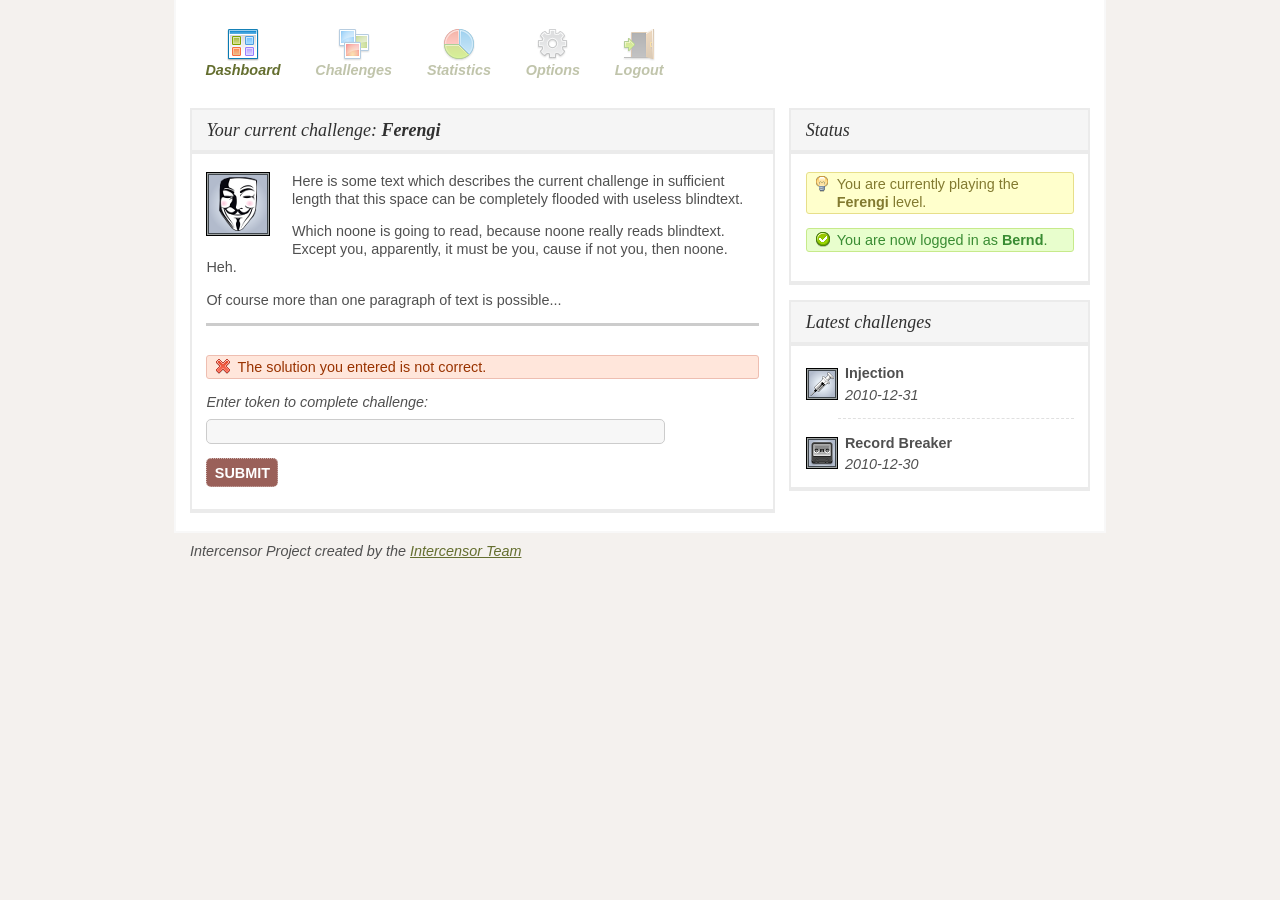
==== drafting/template/board.html @ 9b74d2a4 "template: first usable version of redesign The existing template was cleaned up and the CSS mostly r" ====
<!DOCTYPE html PUBLIC "-//W3C//DTD XHTML 1.0 Transitional//EN"
    "http://www.w3.org/TR/xhtml1/DTD/xhtml1-transitional.dtd">
<html xmlns="http://www.w3.org/1999/xhtml" xml:lang="en" lang="en">
<head>
<meta http-equiv="Content-Type" content=
"text/html; charset=utf-8" />
<title>Dashboard</title>
<style type="text/css"><!--

html {
	background: #f4f1ee;
	margin: 0;
	padding: 0;
}

body {
	background: #ffffff;
	border: 2px solid #f8f8f8;
	border-top: none;
	margin: 0 auto;
	padding: 1em;
	width: 70%;
	min-width: 900px;

	font-family:"Helvetica Neue", Arial, Helvetica, sans-serif;
	font-size: 90%;
	line-height: 1.25;
	color: #505050;
}

a                { color: #646e2f; }
a:hover, a:focus { color: #000000; }

#attribution {
	margin-top: 1em;     /* extra 1em so the element still takes up enough space */
	margin-bottom: -3em; /* move down -3em+1em = 2em */
}

/* info boxes */

.infobox {
	-moz-border-radius: 3px;
	     border-radius: 3px;
	padding: 2px 3px 2px 30px;
	border: 1px solid;
	background: 9px 3px no-repeat;
}

.infobox em {
	font-style: normal;
	font-weight: bold;
}

.notice {
	           color: #827a30;
	    border-color: #e7df8a;
	background-color: #ffffcc;
	background-image: url(images/icons/notice-trans.png);
}

.error {
	           color: #993300;
	    border-color: #eebeb1;
	background-color: #ffe6db;
	background-image: url(images/icons/error-trans.png);
}

.success {
	           color: #398c33;
	    border-color: #c7ea8b;
	background-color: #e8fecd;
	background-image: url(images/icons/success-trans.png);
}

/* nav bar */

#navigation {
	padding: 0;
	margin: 0;
}

#navigation li {
	display: inline;
}

#navigation a {
	display: inline-block;
	min-width: 32px;
	padding: 32px 1px 0 1px;
	text-align: center;
	margin: 1em;

	background: no-repeat top center;

	text-decoration: none;
	font-weight: bold;
	font-style: italic;

	opacity: 0.4;
}

#navigation a:hover, #navigation a:focus, #navigation a.nav-selected {
	opacity: 1;
}

#navigation a#nav-dashboard  { background-image: url(images/menu/dashboard.png); }
#navigation a#nav-challenges { background-image: url(images/menu/challenges.png); }
#navigation a#nav-statistics { background-image: url(images/menu/statistics.png); }
#navigation a#nav-options    { background-image: url(images/menu/options.png); }
#navigation a#nav-logout     { background-image: url(images/menu/logout.png); }

/* main columns */

.maincol {
	display: table-cell;
	padding-top: 1em;
}

.maincol-left {
}

.maincol-right {
	padding-left: 1em;
	width: 35%;
}

.mainbox {
	border: 2px solid #ebebeb;
	border-bottom-width: 4px;

	padding: 0 1em 1em 1em;
	margin-bottom: 1em;
}

.mainbox h2 {
	font-size: 1.25em;
	font-family: Georgia, "Times New Roman", Times, serif;
	font-style: italic;
	font-weight: normal;
	color: #303030;

	background-color: #f5f5f5;
	border-bottom: 4px solid #ebebeb;
	margin: 0 -0.8em 1em -0.8em;
	padding: 0.5em 0.8em;
}

/* challenges */

.challenge img {
	float: left;
	margin-right: 1.5em;
	margin-bottom: 1.5em;
}

/* token submission */

.token-submission {
	border-top: 3px solid #cccccc;
	margin-top: 1em;
	padding-top: 1em;
}

/* forms */

label {
	font-style: italic;
}

input {
	height: 1.5em;
	margin: 0.5em 0;
	font-size: 1em;
	     border-radius: 5px;
	-moz-border-radius: 5px;
}

input[type=text] {
	background: #f7f7f7;
	border: 1px solid #cccccc;

	display: block;
	width: 80%;
	padding: 0.125em 0.5em 0 0.5em;
}

input[type=submit] {
	background: #9a6059;
	color: #ffffff;
	border: 1px dotted #cfb5b2;
	text-transform: uppercase;
	font-weight: bold;

	width: 5em;
	height: 2em;
}

/* latest challenges */

#latest-challenges h3 {
	border-top: 1px dashed #e0e0e0;
	padding-top: 1em;
	margin-bottom: 0.25em;
	margin-left: 32px;
	padding-left: 0.5em;
	font-size: 1em;
	clear: left;
}

#latest-challenges h3 + p {
	margin-top: 0;
}

#latest-challenges h2 + h3 {
	border-top: none;
	padding-top: 0;
}

#latest-challenges img {
	float: left;
	margin-top: -1.25em;
	margin-right: 0.5em;
	margin-bottom: 0.5em;
}

--></style>
</head>
<body>

<ul id="navigation">
	<li><a href="#" id="nav-dashboard" class="nav-selected">Dashboard</a></li>
	<li><a href="#" id="nav-challenges">Challenges</a></li>
	<li><a href="#" id="nav-statistics">Statistics</a></li>
	<li><a href="#" id="nav-options"   >Options</a></li>
	<li><a href="#" id="nav-logout"    >Logout</a></li>
</ul>

<!-- <p class="infobox error">The solution you entered is not correct.</p> -->

<div class="maincol maincol-left">
	<div class="mainbox challenge" id="current-challenge">
		<h2>Your current challenge: <strong>Ferengi</strong></h2>
		<img src="images/achievements/vendetta.png" alt="[Challenge icon]" />
		<p>Here is some text which describes the current challenge in sufficient
		length that this space can be completely flooded with useless blindtext.</p>
		<p>Which noone is going to read, because noone really reads blindtext. Except
		you, apparently, it must be you, cause if not you, then noone. Heh.</p>
		<p>Of course more than one paragraph of text is possible...</p>

		<form class="token-submission" action="#">
			<p class="infobox error">The solution you entered is not correct.</p>
			<label for="token">Enter token to complete challenge:</label>
			<input  id="token" type="text" />
			<input type="submit" value="Submit" />
		</form>
	</div>
</div>

<div class="maincol maincol-right">
	<div class="mainbox" id="status">
		<h2>Status</h2>
		<p class="infobox notice">You are currently playing the <em>Ferengi</em> level.</p>
		<p class="infobox success">You are now logged in as <em>Bernd</em>.</p>
	</div>

	<div class="mainbox" id="latest-challenges">
		<h2>Latest challenges</h2>

		<h3>Injection</h3>
		<img src="images/achievements/injection_32.png" alt="[Challenge icon]" />
		<address>2010-12-31</address>

		<h3>Record Breaker</h3>
		<img src="images/achievements/tape_32.png" alt="[Challenge icon]" />
		<address>2010-12-30</address>
	</div>
</div>

<address id="attribution">Intercensor Project created by the <a href="#">Intercensor Team</a></address>

</body>
</html>
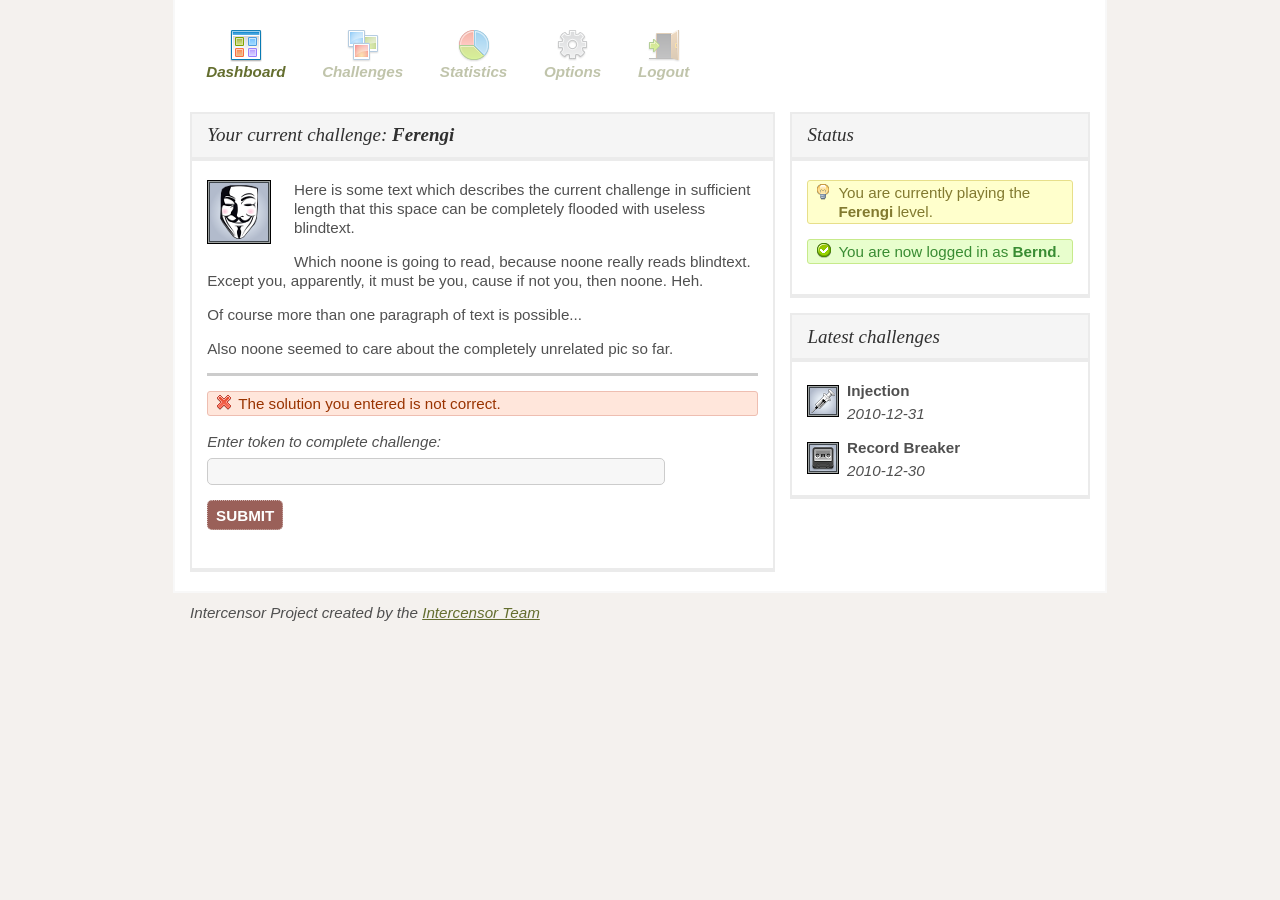
==== commit fea0faf4: "template: split out css to separate file" ====
--- a/drafting/template/board.html
+++ b/drafting/template/board.html
@@ -1,229 +1,11 @@
-<!DOCTYPE html PUBLIC "-//W3C//DTD XHTML 1.0 Transitional//EN"
-    "http://www.w3.org/TR/xhtml1/DTD/xhtml1-transitional.dtd">
+<!DOCTYPE html PUBLIC "-//W3C//DTD XHTML 1.0 Strict//EN"
+    "http://www.w3.org/TR/xhtml1/DTD/xhtml1-strict.dtd">
 <html xmlns="http://www.w3.org/1999/xhtml" xml:lang="en" lang="en">
 <head>
 <meta http-equiv="Content-Type" content=
 "text/html; charset=utf-8" />
 <title>Dashboard</title>
-<style type="text/css"><!--
-
-html {
-	background: #f4f1ee;
-	margin: 0;
-	padding: 0;
-}
-
-body {
-	background: #ffffff;
-	border: 2px solid #f8f8f8;
-	border-top: none;
-	margin: 0 auto;
-	padding: 1em;
-	width: 70%;
-	min-width: 900px;
-
-	font-family:"Helvetica Neue", Arial, Helvetica, sans-serif;
-	font-size: 90%;
-	line-height: 1.25;
-	color: #505050;
-}
-
-a                { color: #646e2f; }
-a:hover, a:focus { color: #000000; }
-
-#attribution {
-	margin-top: 1em;     /* extra 1em so the element still takes up enough space */
-	margin-bottom: -3em; /* move down -3em+1em = 2em */
-}
-
-/* info boxes */
-
-.infobox {
-	-moz-border-radius: 3px;
-	     border-radius: 3px;
-	padding: 2px 3px 2px 30px;
-	border: 1px solid;
-	background: 9px 3px no-repeat;
-}
-
-.infobox em {
-	font-style: normal;
-	font-weight: bold;
-}
-
-.notice {
-	           color: #827a30;
-	    border-color: #e7df8a;
-	background-color: #ffffcc;
-	background-image: url(images/icons/notice-trans.png);
-}
-
-.error {
-	           color: #993300;
-	    border-color: #eebeb1;
-	background-color: #ffe6db;
-	background-image: url(images/icons/error-trans.png);
-}
-
-.success {
-	           color: #398c33;
-	    border-color: #c7ea8b;
-	background-color: #e8fecd;
-	background-image: url(images/icons/success-trans.png);
-}
-
-/* nav bar */
-
-#navigation {
-	padding: 0;
-	margin: 0;
-}
-
-#navigation li {
-	display: inline;
-}
-
-#navigation a {
-	display: inline-block;
-	min-width: 32px;
-	padding: 32px 1px 0 1px;
-	text-align: center;
-	margin: 1em;
-
-	background: no-repeat top center;
-
-	text-decoration: none;
-	font-weight: bold;
-	font-style: italic;
-
-	opacity: 0.4;
-}
-
-#navigation a:hover, #navigation a:focus, #navigation a.nav-selected {
-	opacity: 1;
-}
-
-#navigation a#nav-dashboard  { background-image: url(images/menu/dashboard.png); }
-#navigation a#nav-challenges { background-image: url(images/menu/challenges.png); }
-#navigation a#nav-statistics { background-image: url(images/menu/statistics.png); }
-#navigation a#nav-options    { background-image: url(images/menu/options.png); }
-#navigation a#nav-logout     { background-image: url(images/menu/logout.png); }
-
-/* main columns */
-
-.maincol {
-	display: table-cell;
-	padding-top: 1em;
-}
-
-.maincol-left {
-}
-
-.maincol-right {
-	padding-left: 1em;
-	width: 35%;
-}
-
-.mainbox {
-	border: 2px solid #ebebeb;
-	border-bottom-width: 4px;
-
-	padding: 0 1em 1em 1em;
-	margin-bottom: 1em;
-}
-
-.mainbox h2 {
-	font-size: 1.25em;
-	font-family: Georgia, "Times New Roman", Times, serif;
-	font-style: italic;
-	font-weight: normal;
-	color: #303030;
-
-	background-color: #f5f5f5;
-	border-bottom: 4px solid #ebebeb;
-	margin: 0 -0.8em 1em -0.8em;
-	padding: 0.5em 0.8em;
-}
-
-/* challenges */
-
-.challenge img {
-	float: left;
-	margin-right: 1.5em;
-	margin-bottom: 1.5em;
-}
-
-/* token submission */
-
-.token-submission {
-	border-top: 3px solid #cccccc;
-	margin-top: 1em;
-	padding-top: 1em;
-}
-
-/* forms */
-
-label {
-	font-style: italic;
-}
-
-input {
-	height: 1.5em;
-	margin: 0.5em 0;
-	font-size: 1em;
-	     border-radius: 5px;
-	-moz-border-radius: 5px;
-}
-
-input[type=text] {
-	background: #f7f7f7;
-	border: 1px solid #cccccc;
-
-	display: block;
-	width: 80%;
-	padding: 0.125em 0.5em 0 0.5em;
-}
-
-input[type=submit] {
-	background: #9a6059;
-	color: #ffffff;
-	border: 1px dotted #cfb5b2;
-	text-transform: uppercase;
-	font-weight: bold;
-
-	width: 5em;
-	height: 2em;
-}
-
-/* latest challenges */
-
-#latest-challenges h3 {
-	border-top: 1px dashed #e0e0e0;
-	padding-top: 1em;
-	margin-bottom: 0.25em;
-	margin-left: 32px;
-	padding-left: 0.5em;
-	font-size: 1em;
-	clear: left;
-}
-
-#latest-challenges h3 + p {
-	margin-top: 0;
-}
-
-#latest-challenges h2 + h3 {
-	border-top: none;
-	padding-top: 0;
-}
-
-#latest-challenges img {
-	float: left;
-	margin-top: -1.25em;
-	margin-right: 0.5em;
-	margin-bottom: 0.5em;
-}
-
---></style>
+<link rel="stylesheet" type="text/css" href="css/intercensor.css" />
 </head>
 <body>
 
@@ -235,8 +17,6 @@
 	<li><a href="#" id="nav-logout"    >Logout</a></li>
 </ul>
 
-<!-- <p class="infobox error">The solution you entered is not correct.</p> -->
-
 <div class="maincol maincol-left">
 	<div class="mainbox challenge" id="current-challenge">
 		<h2>Your current challenge: <strong>Ferengi</strong></h2>
@@ -246,12 +26,15 @@
 		<p>Which noone is going to read, because noone really reads blindtext. Except
 		you, apparently, it must be you, cause if not you, then noone. Heh.</p>
 		<p>Of course more than one paragraph of text is possible...</p>
+		<p>Also noone seemed to care about the completely unrelated pic so far.</p>
 
 		<form class="token-submission" action="#">
 			<p class="infobox error">The solution you entered is not correct.</p>
-			<label for="token">Enter token to complete challenge:</label>
-			<input  id="token" type="text" />
-			<input type="submit" value="Submit" />
+			<p>
+				<label for="token">Enter token to complete challenge:</label>
+				<input  id="token" type="text" />
+				<input type="submit" value="Submit" />
+			</p>
 		</form>
 	</div>
 </div>
--- a/drafting/template/css/intercensor.css
+++ b/drafting/template/css/intercensor.css
@@ -0,0 +1,14 @@
+@import url(page.css);
+@import url(navigation.css);
+@import url(columns.css);
+@import url(infobox.css);
+@import url(latestchallenges.css);
+@import url(forms.css);
+
+.challenge img {
+	float: left;
+	margin-right: 1.5em;
+	margin-bottom: 1.5em;
+}
+
+
